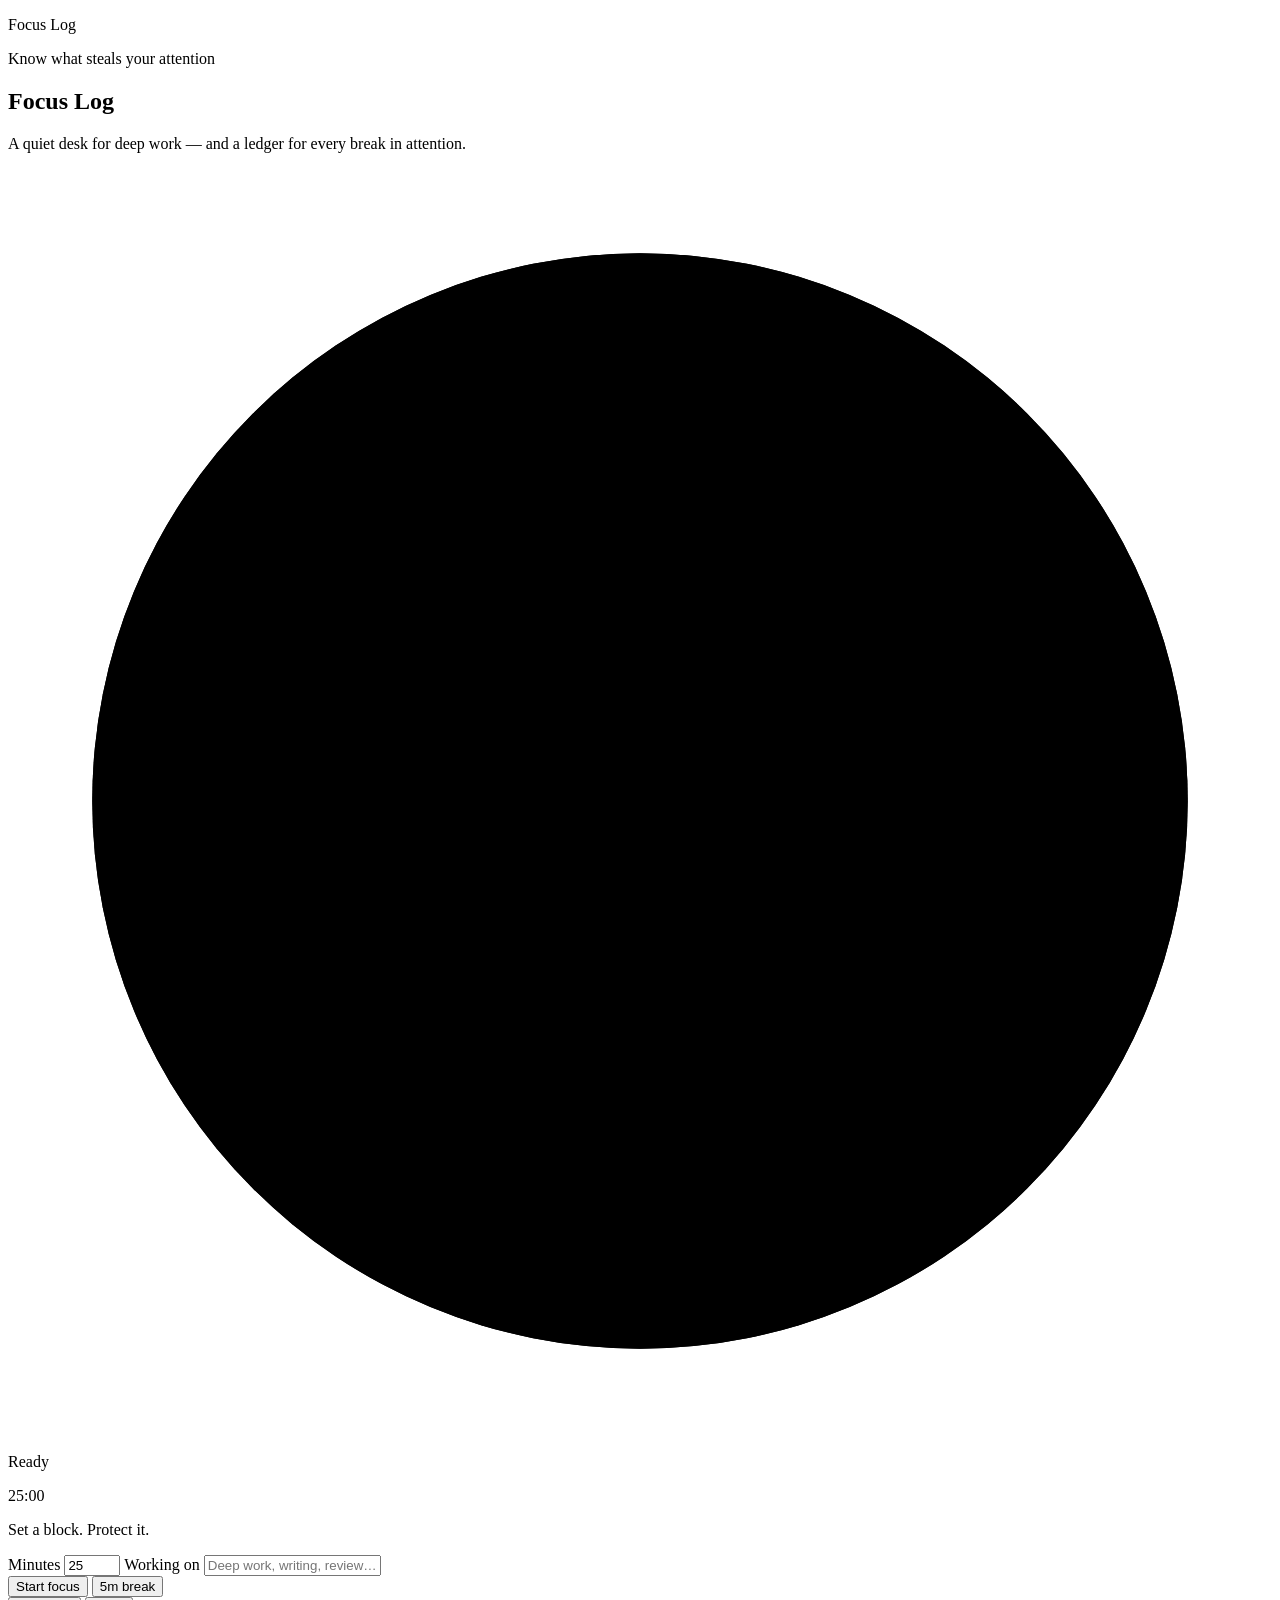
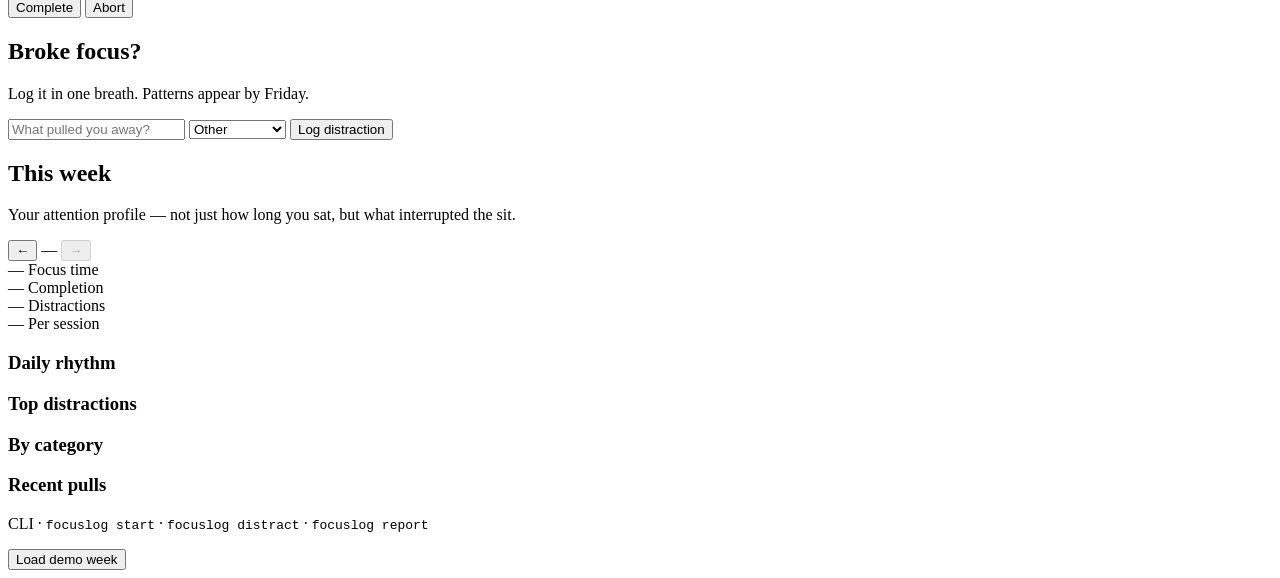
==== focuslog/templates/index.html @ df73334d "Initial commit: Focus Log Pomodoro timer with distraction analytics." ====
<!DOCTYPE html>
<html lang="en">
<head>
  <meta charset="UTF-8" />
  <meta name="viewport" content="width=device-width, initial-scale=1" />
  <title>Focus Log</title>
  <meta name="description" content="Pomodoro timer plus distraction analytics. Know what steals your attention." />
  <link rel="preconnect" href="https://fonts.googleapis.com" />
  <link rel="preconnect" href="https://fonts.gstatic.com" crossorigin />
  <link href="https://fonts.googleapis.com/css2?family=Fraunces:opsz,wght@9..144,500;9..144,700&family=Outfit:wght@300;400;500;600&display=swap" rel="stylesheet" />
  <link rel="stylesheet" href="/static/styles.css" />
</head>
<body>
  <div class="atmosphere" aria-hidden="true"></div>
  <div class="grain" aria-hidden="true"></div>

  <header class="topbar">
    <p class="brand">Focus Log</p>
    <p class="tagline">Know what steals your attention</p>
  </header>

  <main>
    <section class="hero" id="timer-section">
      <div class="hero-copy">
        <h1 class="brand-hero">Focus Log</h1>
        <p class="hero-line" id="hero-status">A quiet desk for deep work — and a ledger for every break in attention.</p>
      </div>

      <div class="timer-stage">
        <div class="ring-wrap" data-state="idle">
          <svg class="ring" viewBox="0 0 240 240" aria-hidden="true">
            <circle class="ring-track" cx="120" cy="120" r="104" />
            <circle class="ring-progress" cx="120" cy="120" r="104" />
          </svg>
          <div class="timer-core">
            <p class="timer-kind" id="timer-kind">Ready</p>
            <p class="timer-digits" id="timer-digits">25:00</p>
            <p class="timer-label" id="timer-label">Set a block. Protect it.</p>
          </div>
        </div>

        <form class="start-form" id="start-form">
          <label class="field">
            <span>Minutes</span>
            <input type="number" id="minutes" name="minutes" min="1" max="180" value="25" />
          </label>
          <label class="field grow">
            <span>Working on</span>
            <input type="text" id="label" name="label" placeholder="Deep work, writing, review…" maxlength="120" />
          </label>
          <div class="cta-row">
            <button type="submit" class="btn primary" id="btn-start">Start focus</button>
            <button type="button" class="btn ghost" id="btn-break">5m break</button>
          </div>
        </form>

        <div class="active-actions hidden" id="active-actions">
          <button type="button" class="btn primary" id="btn-done">Complete</button>
          <button type="button" class="btn warn" id="btn-abort">Abort</button>
        </div>
      </div>
    </section>

    <section class="distract-strip" id="distract-section">
      <div class="distract-intro">
        <h2>Broke focus?</h2>
        <p>Log it in one breath. Patterns appear by Friday.</p>
      </div>
      <form class="distract-form" id="distract-form">
        <input type="text" id="reason" name="reason" placeholder="What pulled you away?" required maxlength="200" />
        <select id="category" name="category" aria-label="Category">
          <option value="chat">Chat / Slack</option>
          <option value="social">Social</option>
          <option value="email">Email</option>
          <option value="phone">Phone</option>
          <option value="web">Web</option>
          <option value="meetings">Meetings</option>
          <option value="people">People</option>
          <option value="environment">Environment</option>
          <option value="other" selected>Other</option>
        </select>
        <button type="submit" class="btn coral">Log distraction</button>
      </form>
      <p class="toast hidden" id="toast" role="status"></p>
    </section>

    <section class="analytics" id="analytics">
      <div class="section-head">
        <h2>This week</h2>
        <p>Your attention profile — not just how long you sat, but what interrupted the sit.</p>
        <div class="week-nav">
          <button type="button" class="btn ghost compact" id="week-prev" aria-label="Previous week">←</button>
          <span id="week-range">—</span>
          <button type="button" class="btn ghost compact" id="week-next" aria-label="Next week" disabled>→</button>
        </div>
      </div>

      <div class="metric-row" id="metric-row">
        <div class="metric">
          <span class="metric-value" id="m-focus">—</span>
          <span class="metric-label">Focus time</span>
        </div>
        <div class="metric">
          <span class="metric-value" id="m-completion">—</span>
          <span class="metric-label">Completion</span>
        </div>
        <div class="metric">
          <span class="metric-value accent" id="m-distractions">—</span>
          <span class="metric-label">Distractions</span>
        </div>
        <div class="metric">
          <span class="metric-value" id="m-per">—</span>
          <span class="metric-label">Per session</span>
        </div>
      </div>

      <div class="analytics-grid">
        <div class="panel">
          <h3>Daily rhythm</h3>
          <div class="bars" id="day-bars" role="img" aria-label="Daily focus and distractions"></div>
        </div>
        <div class="panel">
          <h3>Top distractions</h3>
          <ol class="rank-list" id="top-reasons"></ol>
        </div>
        <div class="panel">
          <h3>By category</h3>
          <div class="cat-list" id="top-categories"></div>
        </div>
        <div class="panel">
          <h3>Recent pulls</h3>
          <ul class="feed" id="recent-distractions"></ul>
        </div>
      </div>
    </section>
  </main>

  <footer class="footer">
    <p>CLI · <code>focuslog start</code> · <code>focuslog distract</code> · <code>focuslog report</code></p>
    <button type="button" class="btn ghost compact" id="btn-seed">Load demo week</button>
  </footer>

  <script src="/static/app.js"></script>
</body>
</html>
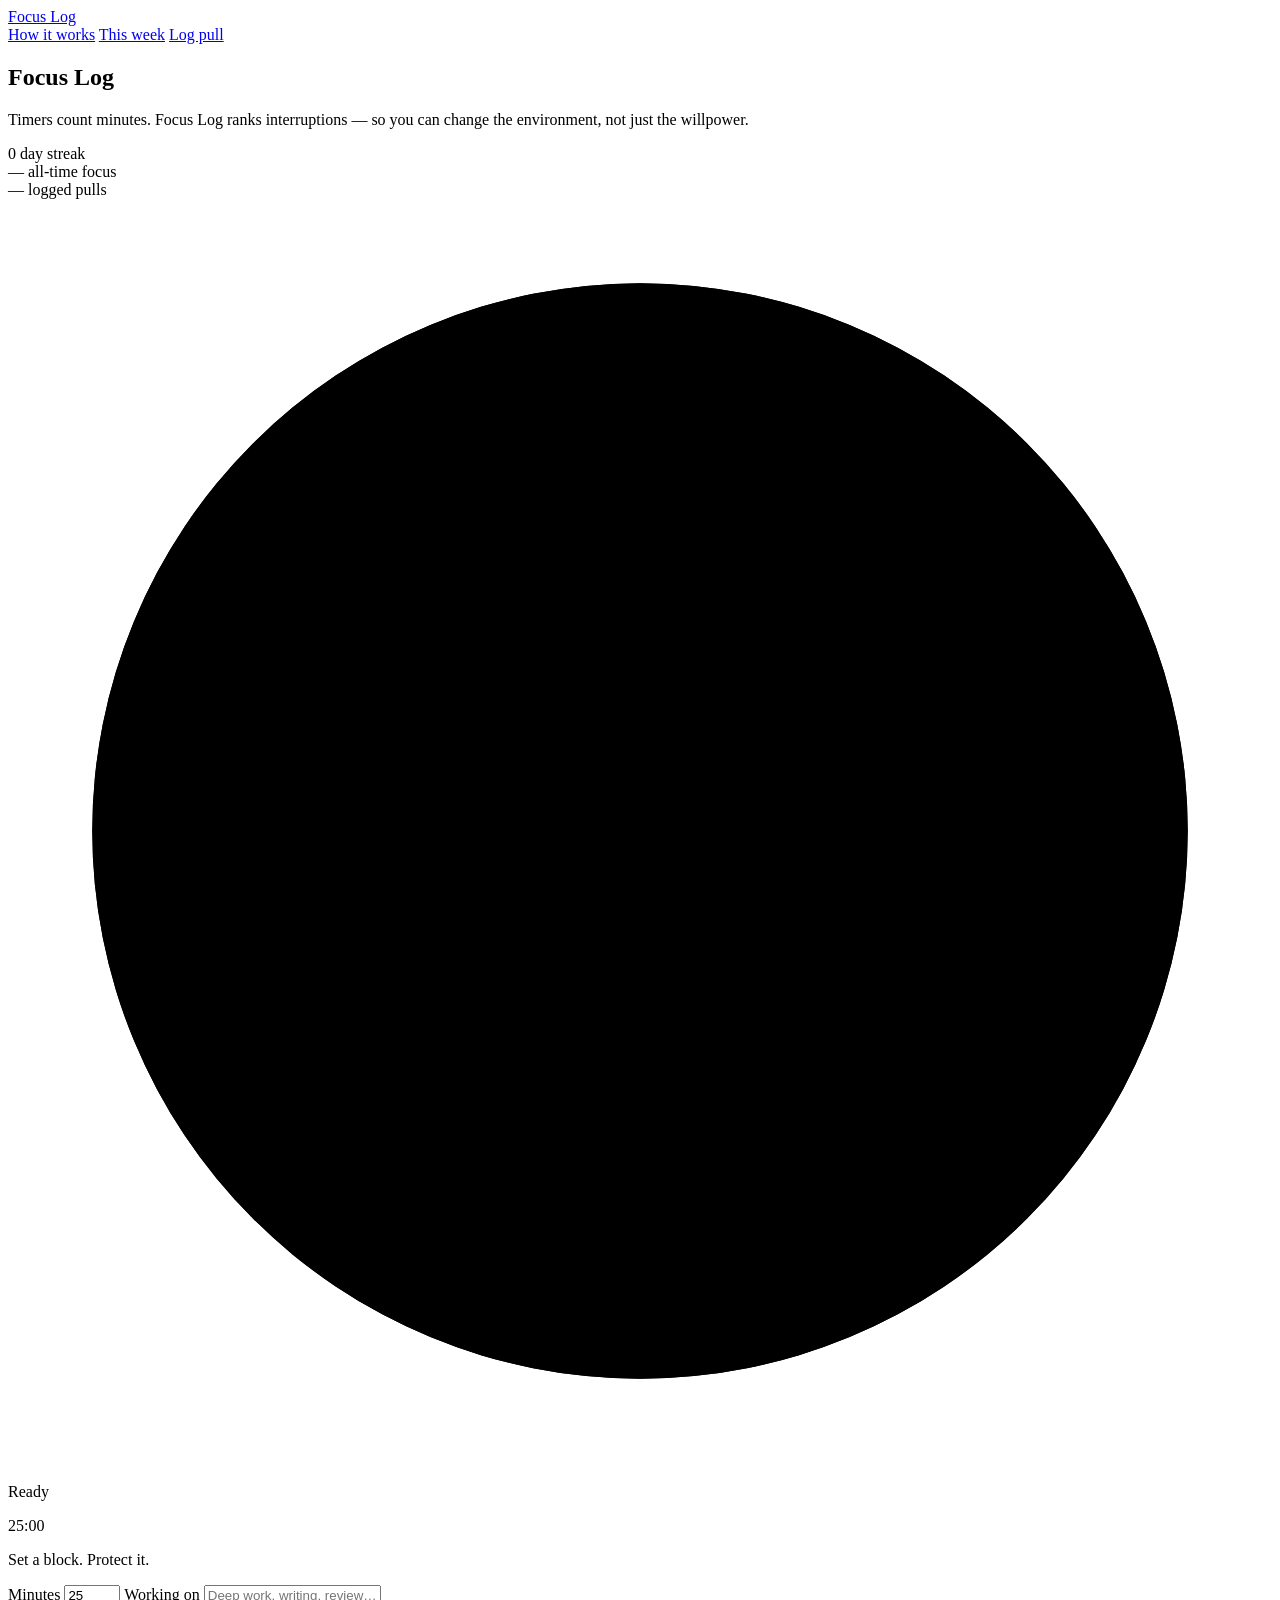
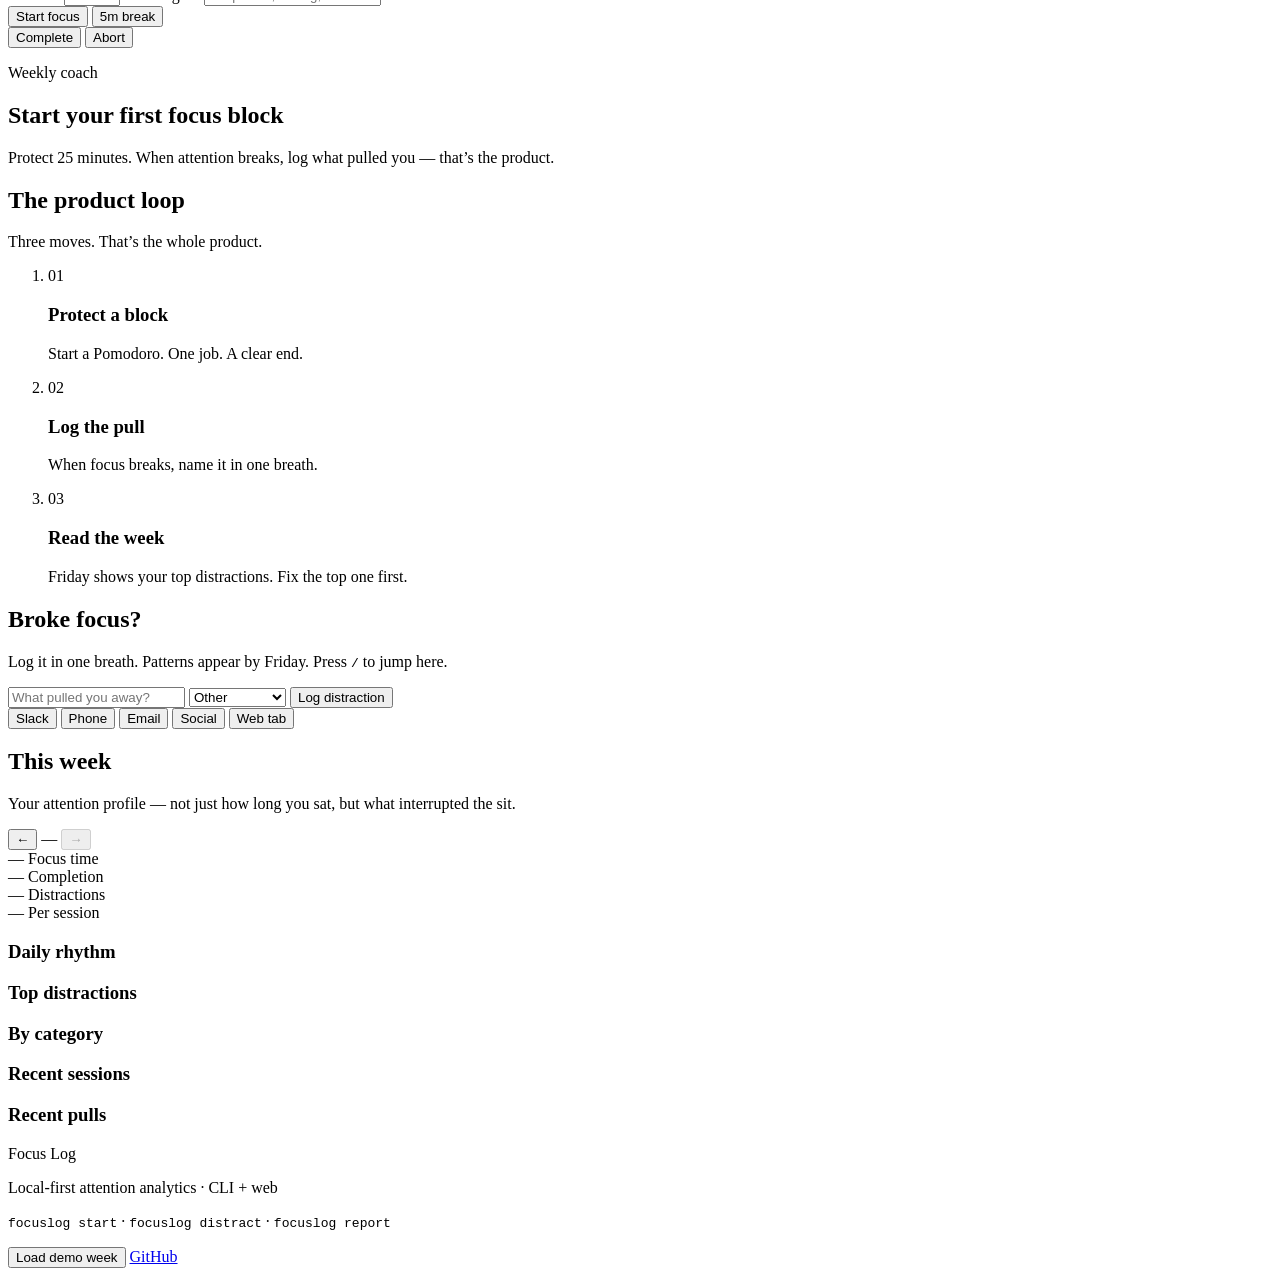
==== commit de763df8: "Productize Focus Log: coach insights, streaks, loop UI, Render blueprint." ====
--- a/focuslog/templates/index.html
+++ b/focuslog/templates/index.html
@@ -3,8 +3,10 @@
 <head>
   <meta charset="UTF-8" />
   <meta name="viewport" content="width=device-width, initial-scale=1" />
-  <title>Focus Log</title>
-  <meta name="description" content="Pomodoro timer plus distraction analytics. Know what steals your attention." />
+  <title>Focus Log — Know what steals your attention</title>
+  <meta name="description" content="Pomodoro timer plus distraction analytics. Log every pull on your attention and see your weekly pattern." />
+  <meta property="og:title" content="Focus Log" />
+  <meta property="og:description" content="Timers count minutes. Focus Log ranks interruptions." />
   <link rel="preconnect" href="https://fonts.googleapis.com" />
   <link rel="preconnect" href="https://fonts.gstatic.com" crossorigin />
   <link href="https://fonts.googleapis.com/css2?family=Fraunces:opsz,wght@9..144,500;9..144,700&family=Outfit:wght@300;400;500;600&display=swap" rel="stylesheet" />
@@ -15,15 +17,33 @@
   <div class="grain" aria-hidden="true"></div>
 
   <header class="topbar">
-    <p class="brand">Focus Log</p>
-    <p class="tagline">Know what steals your attention</p>
+    <a class="brand" href="#timer-section">Focus Log</a>
+    <nav class="nav">
+      <a href="#loop">How it works</a>
+      <a href="#analytics">This week</a>
+      <a href="#distract-section">Log pull</a>
+    </nav>
   </header>
 
   <main>
     <section class="hero" id="timer-section">
       <div class="hero-copy">
         <h1 class="brand-hero">Focus Log</h1>
-        <p class="hero-line" id="hero-status">A quiet desk for deep work — and a ledger for every break in attention.</p>
+        <p class="hero-line" id="hero-status">Timers count minutes. Focus Log ranks interruptions — so you can change the environment, not just the willpower.</p>
+        <div class="pulse-row" id="pulse-row">
+          <div class="pulse">
+            <span class="pulse-value" id="pulse-streak">0</span>
+            <span class="pulse-label">day streak</span>
+          </div>
+          <div class="pulse">
+            <span class="pulse-value" id="pulse-all-focus">—</span>
+            <span class="pulse-label">all-time focus</span>
+          </div>
+          <div class="pulse">
+            <span class="pulse-value accent" id="pulse-all-distract">—</span>
+            <span class="pulse-label">logged pulls</span>
+          </div>
+        </div>
       </div>
 
       <div class="timer-stage">
@@ -61,13 +81,43 @@
       </div>
     </section>
 
+    <section class="insight-banner" id="insight-banner" data-tone="idle">
+      <p class="insight-kicker">Weekly coach</p>
+      <h2 id="insight-headline">Start your first focus block</h2>
+      <p id="insight-body">Protect 25 minutes. When attention breaks, log what pulled you — that’s the product.</p>
+    </section>
+
+    <section class="loop" id="loop">
+      <div class="section-head compact">
+        <h2>The product loop</h2>
+        <p>Three moves. That’s the whole product.</p>
+      </div>
+      <ol class="loop-steps">
+        <li>
+          <span class="step-num">01</span>
+          <h3>Protect a block</h3>
+          <p>Start a Pomodoro. One job. A clear end.</p>
+        </li>
+        <li>
+          <span class="step-num">02</span>
+          <h3>Log the pull</h3>
+          <p>When focus breaks, name it in one breath.</p>
+        </li>
+        <li>
+          <span class="step-num">03</span>
+          <h3>Read the week</h3>
+          <p>Friday shows your top distractions. Fix the top one first.</p>
+        </li>
+      </ol>
+    </section>
+
     <section class="distract-strip" id="distract-section">
       <div class="distract-intro">
         <h2>Broke focus?</h2>
-        <p>Log it in one breath. Patterns appear by Friday.</p>
+        <p>Log it in one breath. Patterns appear by Friday. Press <kbd>/</kbd> to jump here.</p>
       </div>
       <form class="distract-form" id="distract-form">
-        <input type="text" id="reason" name="reason" placeholder="What pulled you away?" required maxlength="200" />
+        <input type="text" id="reason" name="reason" placeholder="What pulled you away?" required maxlength="200" autocomplete="off" />
         <select id="category" name="category" aria-label="Category">
           <option value="chat">Chat / Slack</option>
           <option value="social">Social</option>
@@ -81,6 +131,13 @@
         </select>
         <button type="submit" class="btn coral">Log distraction</button>
       </form>
+      <div class="quick-chips" id="quick-chips" aria-label="Quick log">
+        <button type="button" data-reason="Slack ping" data-category="chat">Slack</button>
+        <button type="button" data-reason="Phone unlock" data-category="phone">Phone</button>
+        <button type="button" data-reason="Email check" data-category="email">Email</button>
+        <button type="button" data-reason="Social scroll" data-category="social">Social</button>
+        <button type="button" data-reason="Curiosity tab" data-category="web">Web tab</button>
+      </div>
       <p class="toast hidden" id="toast" role="status"></p>
     </section>
 
@@ -128,6 +185,10 @@
           <div class="cat-list" id="top-categories"></div>
         </div>
         <div class="panel">
+          <h3>Recent sessions</h3>
+          <ul class="feed" id="recent-sessions"></ul>
+        </div>
+        <div class="panel wide">
           <h3>Recent pulls</h3>
           <ul class="feed" id="recent-distractions"></ul>
         </div>
@@ -136,8 +197,15 @@
   </main>
 
   <footer class="footer">
-    <p>CLI · <code>focuslog start</code> · <code>focuslog distract</code> · <code>focuslog report</code></p>
-    <button type="button" class="btn ghost compact" id="btn-seed">Load demo week</button>
+    <div>
+      <p class="footer-brand">Focus Log</p>
+      <p>Local-first attention analytics · CLI + web</p>
+      <p class="footer-cli"><code>focuslog start</code> · <code>focuslog distract</code> · <code>focuslog report</code></p>
+    </div>
+    <div class="footer-actions">
+      <button type="button" class="btn ghost compact" id="btn-seed">Load demo week</button>
+      <a class="btn ghost compact" href="https://github.com/VeliationAI/focuslog" target="_blank" rel="noopener">GitHub</a>
+    </div>
   </footer>
 
   <script src="/static/app.js"></script>
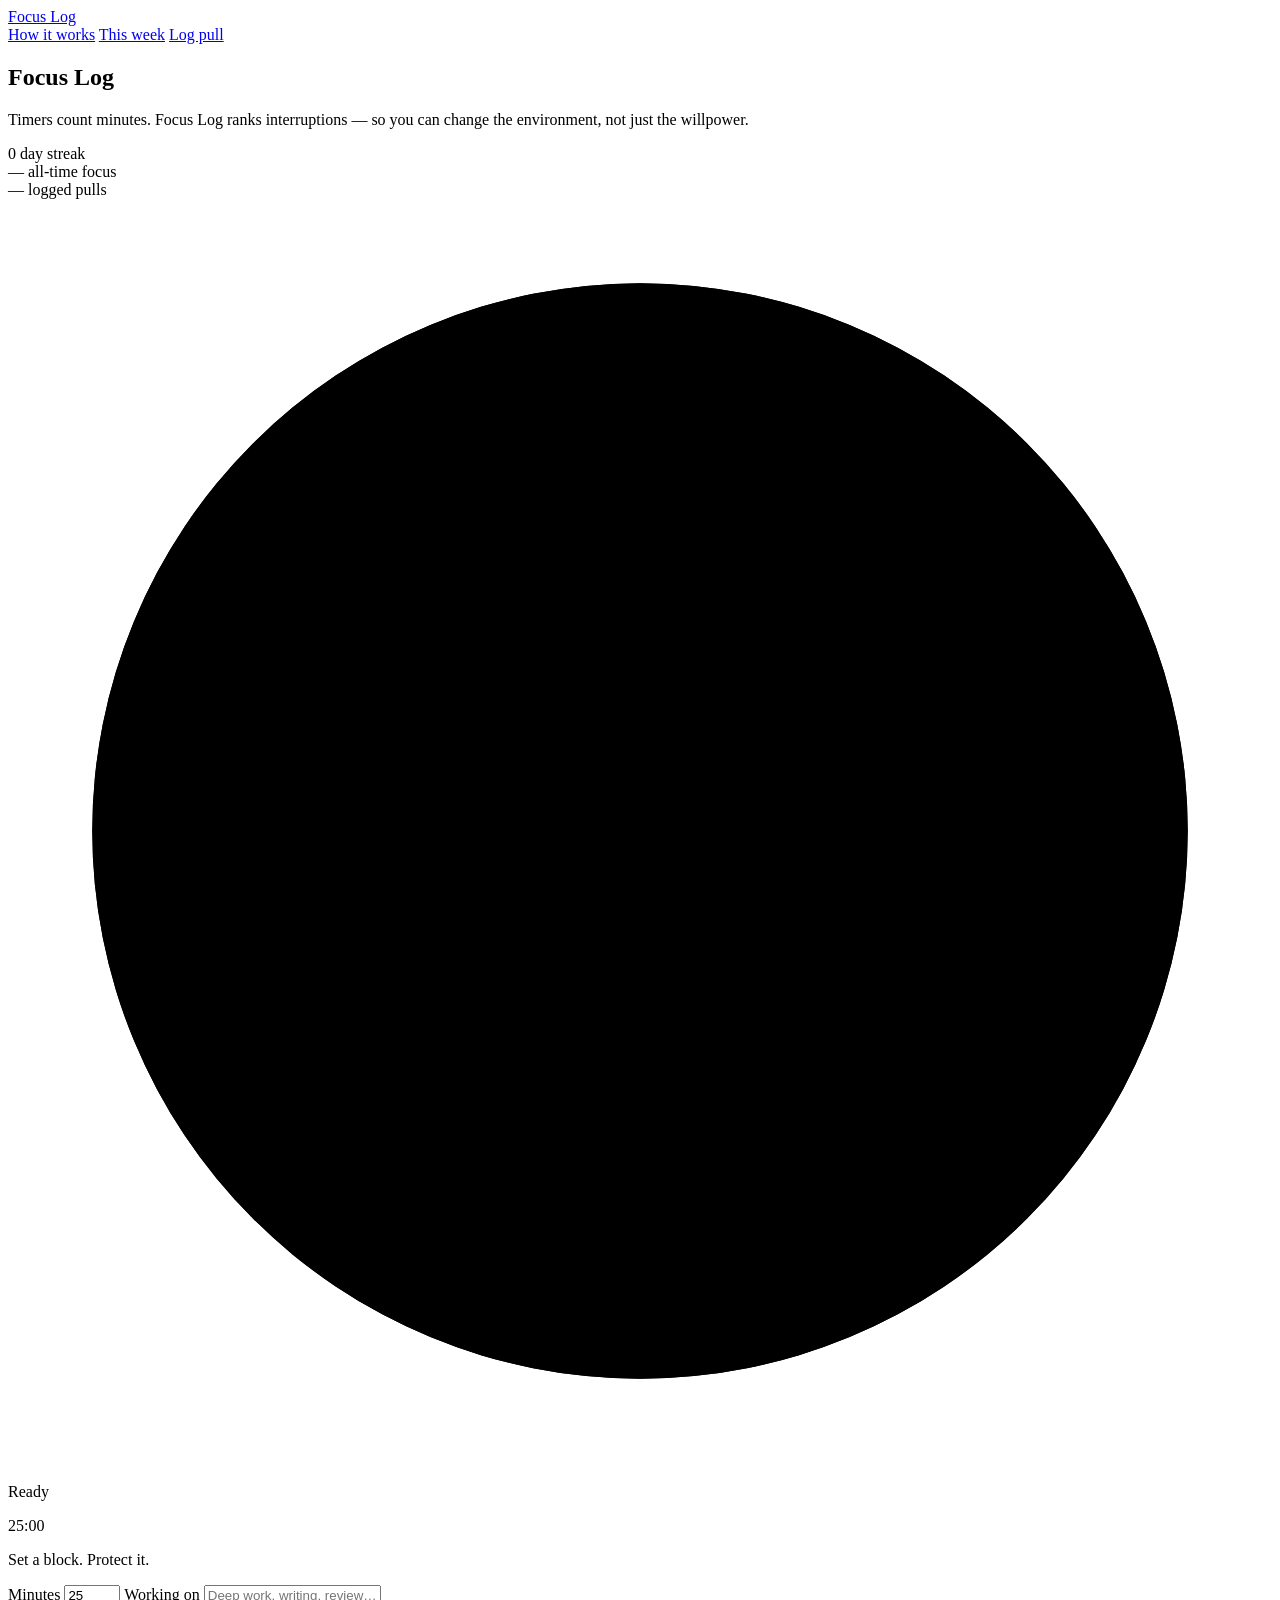
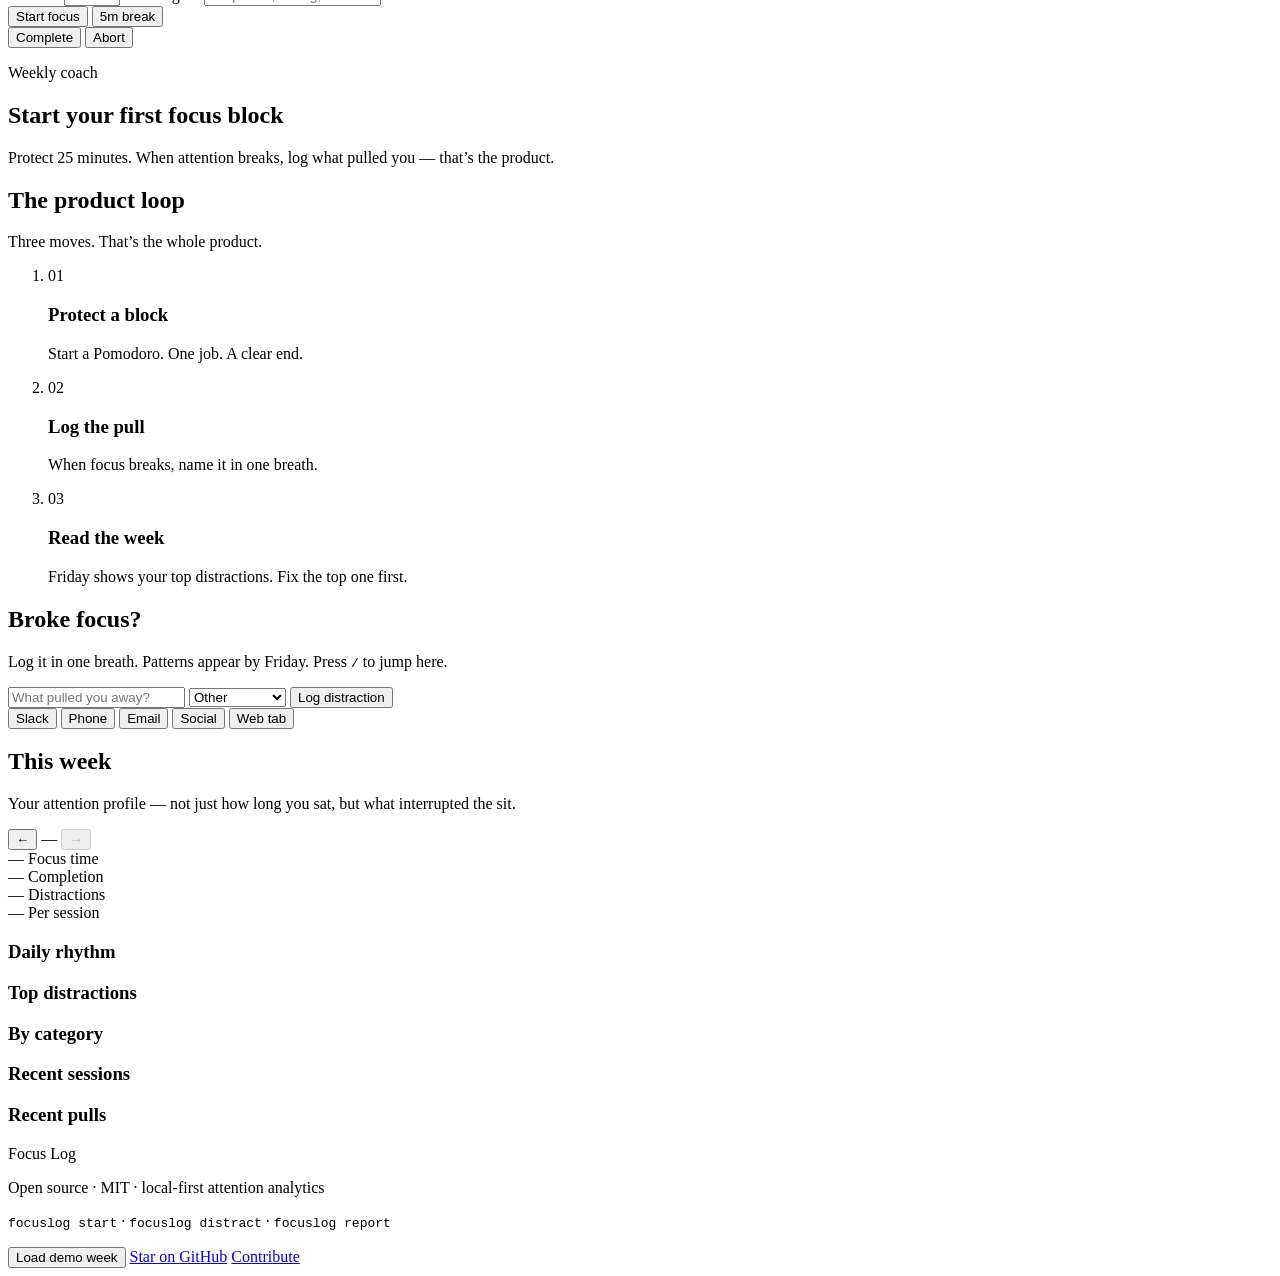
==== commit 29b2a505: "Make Focus Log a proper open-source product (docs, templates, clean packaging)." ====
--- a/focuslog/templates/index.html
+++ b/focuslog/templates/index.html
@@ -199,12 +199,13 @@
   <footer class="footer">
     <div>
       <p class="footer-brand">Focus Log</p>
-      <p>Local-first attention analytics · CLI + web</p>
+      <p>Open source · MIT · local-first attention analytics</p>
       <p class="footer-cli"><code>focuslog start</code> · <code>focuslog distract</code> · <code>focuslog report</code></p>
     </div>
     <div class="footer-actions">
       <button type="button" class="btn ghost compact" id="btn-seed">Load demo week</button>
-      <a class="btn ghost compact" href="https://github.com/VeliationAI/focuslog" target="_blank" rel="noopener">GitHub</a>
+      <a class="btn ghost compact" href="https://github.com/VeliationAI/focuslog" target="_blank" rel="noopener">Star on GitHub</a>
+      <a class="btn ghost compact" href="https://github.com/VeliationAI/focuslog/blob/main/CONTRIBUTING.md" target="_blank" rel="noopener">Contribute</a>
     </div>
   </footer>
 
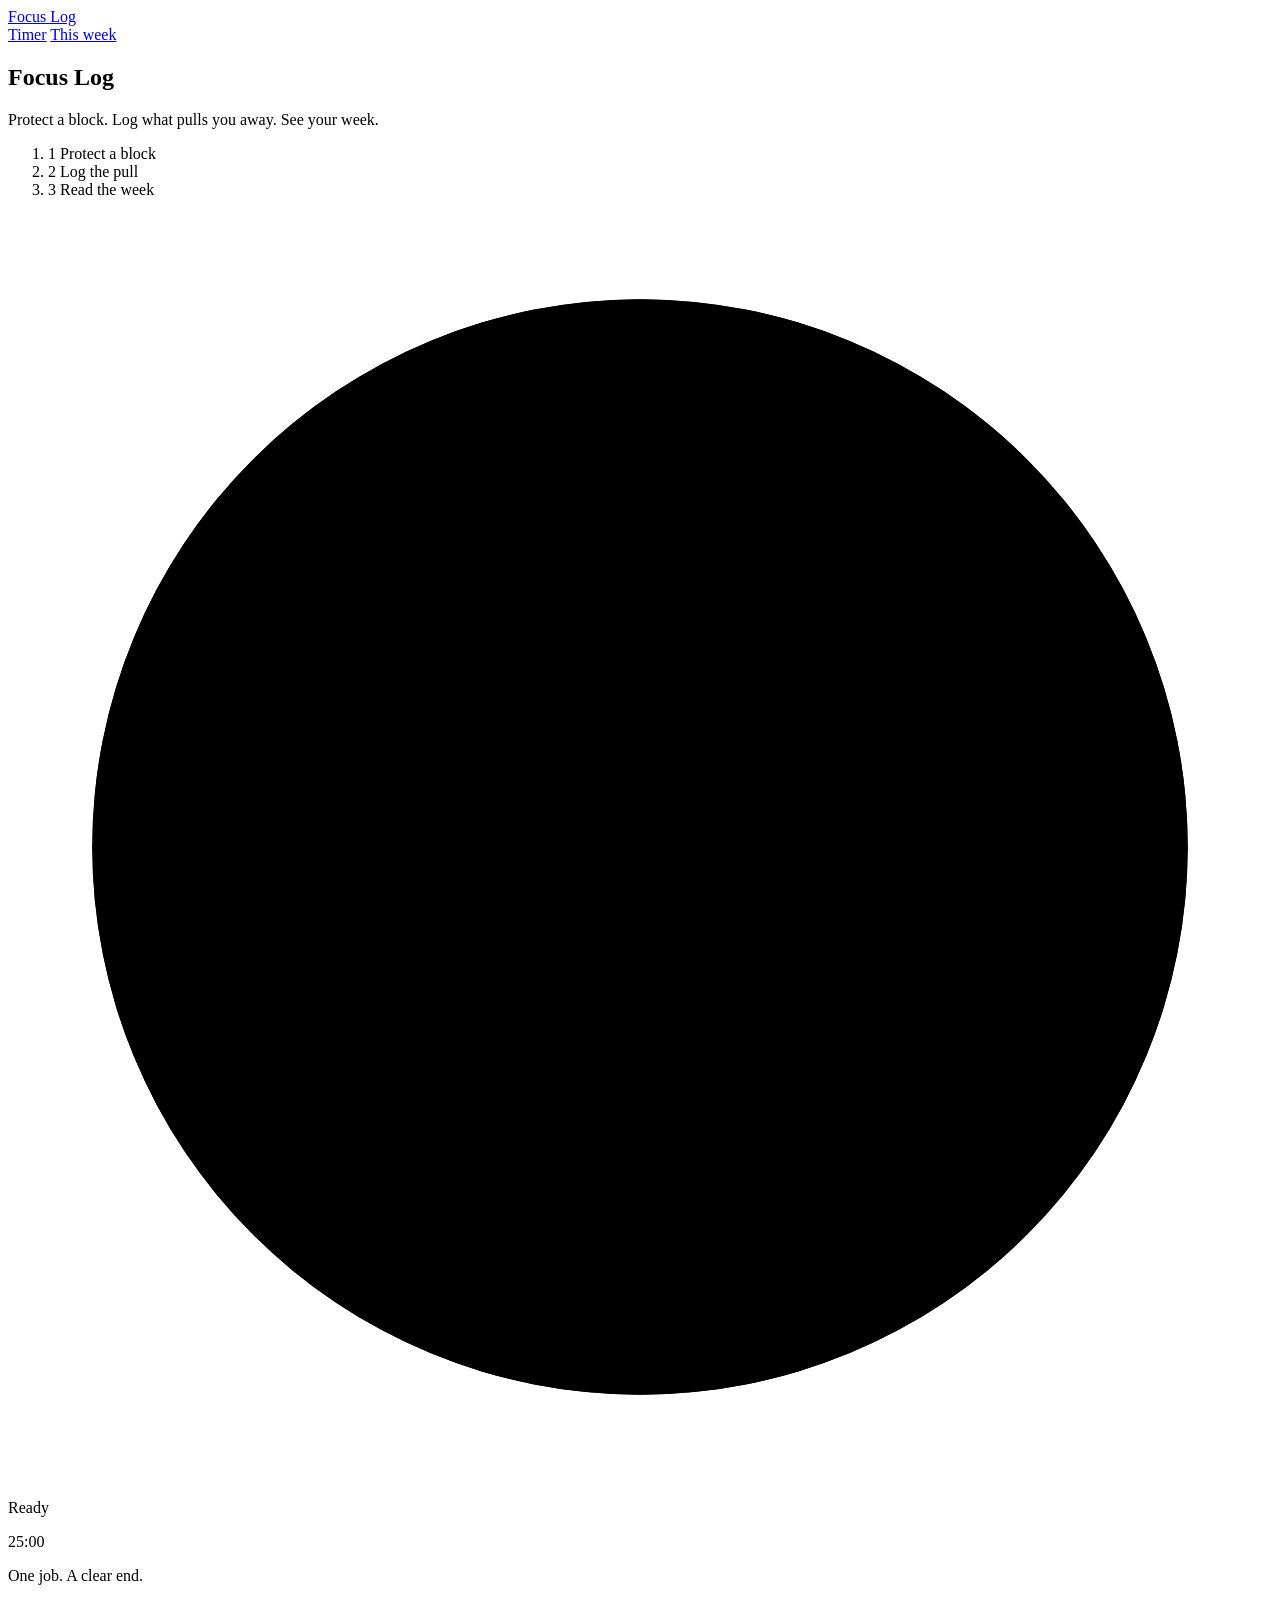
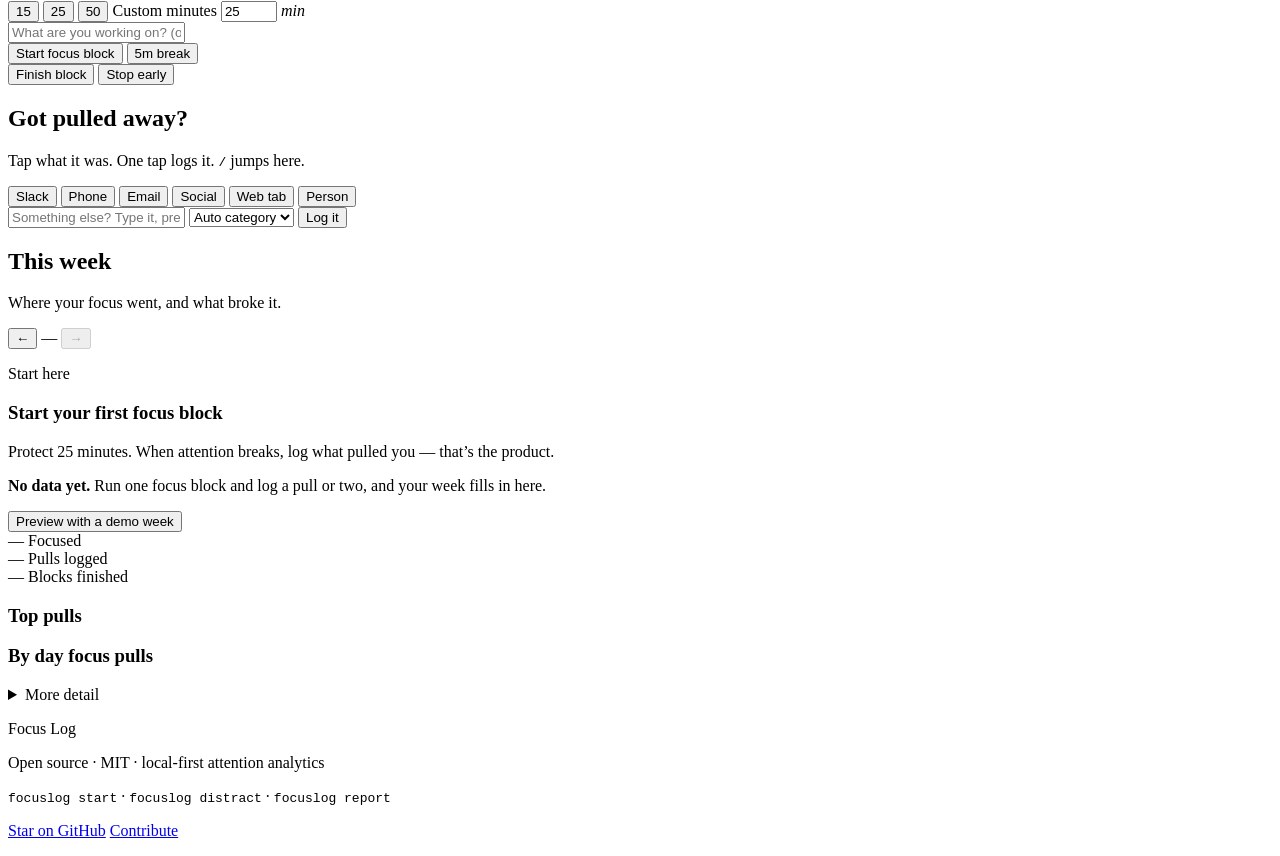
==== commit d84aa36d: "Polish Focus Log dashboard into a clearer, faster UX MVP One-screen hero with presets and single CTA" ====
--- a/focuslog/templates/index.html
+++ b/focuslog/templates/index.html
@@ -3,6 +3,7 @@
 <head>
   <meta charset="UTF-8" />
   <meta name="viewport" content="width=device-width, initial-scale=1" />
+  <meta name="theme-color" content="#07110f" />
   <title>Focus Log — Know what steals your attention</title>
   <meta name="description" content="Pomodoro timer plus distraction analytics. Log every pull on your attention and see your weekly pattern." />
   <meta property="og:title" content="Focus Log" />
@@ -17,33 +18,24 @@
   <div class="grain" aria-hidden="true"></div>
 
   <header class="topbar">
-    <a class="brand" href="#timer-section">Focus Log</a>
-    <nav class="nav">
-      <a href="#loop">How it works</a>
+    <a class="brand" href="#top">Focus Log</a>
+    <nav class="nav" aria-label="Sections">
+      <a href="#top">Timer</a>
       <a href="#analytics">This week</a>
-      <a href="#distract-section">Log pull</a>
     </nav>
   </header>
 
-  <main>
-    <section class="hero" id="timer-section">
-      <div class="hero-copy">
+  <main id="top">
+    <section class="hero" aria-label="Focus timer">
+      <div class="hero-brand">
         <h1 class="brand-hero">Focus Log</h1>
-        <p class="hero-line" id="hero-status">Timers count minutes. Focus Log ranks interruptions — so you can change the environment, not just the willpower.</p>
-        <div class="pulse-row" id="pulse-row">
-          <div class="pulse">
-            <span class="pulse-value" id="pulse-streak">0</span>
-            <span class="pulse-label">day streak</span>
-          </div>
-          <div class="pulse">
-            <span class="pulse-value" id="pulse-all-focus">—</span>
-            <span class="pulse-label">all-time focus</span>
-          </div>
-          <div class="pulse">
-            <span class="pulse-value accent" id="pulse-all-distract">—</span>
-            <span class="pulse-label">logged pulls</span>
-          </div>
-        </div>
+        <p class="hero-line" id="hero-status">Protect a block. Log what pulls you away. See your week.</p>
+
+        <ol class="loop-track" id="loop-track" aria-label="How Focus Log works">
+          <li data-step="protect" class="is-current"><span>1</span> Protect a block</li>
+          <li data-step="log"><span>2</span> Log the pull</li>
+          <li data-step="read"><span>3</span> Read the week</li>
+        </ol>
       </div>
 
       <div class="timer-stage">
@@ -52,99 +44,76 @@
             <circle class="ring-track" cx="120" cy="120" r="104" />
             <circle class="ring-progress" cx="120" cy="120" r="104" />
           </svg>
-          <div class="timer-core">
+          <div class="timer-core" role="timer" aria-live="off">
             <p class="timer-kind" id="timer-kind">Ready</p>
             <p class="timer-digits" id="timer-digits">25:00</p>
-            <p class="timer-label" id="timer-label">Set a block. Protect it.</p>
+            <p class="timer-label" id="timer-label">One job. A clear end.</p>
           </div>
         </div>
 
         <form class="start-form" id="start-form">
-          <label class="field">
-            <span>Minutes</span>
-            <input type="number" id="minutes" name="minutes" min="1" max="180" value="25" />
-          </label>
-          <label class="field grow">
-            <span>Working on</span>
-            <input type="text" id="label" name="label" placeholder="Deep work, writing, review…" maxlength="120" />
-          </label>
+          <div class="presets" role="group" aria-label="Block length">
+            <button type="button" class="preset" data-minutes="15">15</button>
+            <button type="button" class="preset is-on" data-minutes="25" aria-pressed="true">25</button>
+            <button type="button" class="preset" data-minutes="50">50</button>
+            <label class="preset-custom">
+              <span class="sr-only">Custom minutes</span>
+              <input type="number" id="minutes" name="minutes" min="1" max="180" value="25" inputmode="numeric" aria-label="Minutes" />
+              <em>min</em>
+            </label>
+          </div>
+          <input type="text" id="label" name="label" placeholder="What are you working on? (optional)" maxlength="120" autocomplete="off" aria-label="Working on" />
           <div class="cta-row">
-            <button type="submit" class="btn primary" id="btn-start">Start focus</button>
-            <button type="button" class="btn ghost" id="btn-break">5m break</button>
+            <button type="submit" class="btn primary big" id="btn-start">Start focus block</button>
+            <button type="button" class="btn ghost" id="btn-break" title="Start a 5 minute break">5m break</button>
           </div>
         </form>
 
         <div class="active-actions hidden" id="active-actions">
-          <button type="button" class="btn primary" id="btn-done">Complete</button>
-          <button type="button" class="btn warn" id="btn-abort">Abort</button>
-        </div>
+          <button type="button" class="btn primary" id="btn-done">Finish block</button>
+          <button type="button" class="btn warn" id="btn-abort">Stop early</button>
+        </div>
+      </div>
+
+      <div class="pull-card" id="distract-section">
+        <div class="pull-head">
+          <h2>Got pulled away?</h2>
+          <p id="pull-sub">Tap what it was. One tap logs it. <kbd>/</kbd> jumps here.</p>
+        </div>
+        <div class="quick-chips" id="quick-chips" aria-label="Quick log">
+          <button type="button" data-reason="Slack ping" data-category="chat">Slack</button>
+          <button type="button" data-reason="Phone unlock" data-category="phone">Phone</button>
+          <button type="button" data-reason="Email check" data-category="email">Email</button>
+          <button type="button" data-reason="Social scroll" data-category="social">Social</button>
+          <button type="button" data-reason="Curiosity tab" data-category="web">Web tab</button>
+          <button type="button" data-reason="Someone stopped by" data-category="people">Person</button>
+        </div>
+        <form class="distract-form" id="distract-form">
+          <input type="text" id="reason" name="reason" placeholder="Something else? Type it, press Enter" required maxlength="200" autocomplete="off" aria-label="What pulled you away" />
+          <select id="category" name="category" aria-label="Category">
+            <option value="" selected>Auto category</option>
+            <option value="chat">Chat / Slack</option>
+            <option value="social">Social</option>
+            <option value="email">Email</option>
+            <option value="phone">Phone</option>
+            <option value="web">Web</option>
+            <option value="meetings">Meetings</option>
+            <option value="people">People</option>
+            <option value="environment">Environment</option>
+            <option value="other">Other</option>
+          </select>
+          <button type="submit" class="btn coral">Log it</button>
+        </form>
+        <p class="pull-count hidden" id="pull-count" aria-live="polite"></p>
       </div>
     </section>
 
-    <section class="insight-banner" id="insight-banner" data-tone="idle">
-      <p class="insight-kicker">Weekly coach</p>
-      <h2 id="insight-headline">Start your first focus block</h2>
-      <p id="insight-body">Protect 25 minutes. When attention breaks, log what pulled you — that’s the product.</p>
-    </section>
-
-    <section class="loop" id="loop">
-      <div class="section-head compact">
-        <h2>The product loop</h2>
-        <p>Three moves. That’s the whole product.</p>
-      </div>
-      <ol class="loop-steps">
-        <li>
-          <span class="step-num">01</span>
-          <h3>Protect a block</h3>
-          <p>Start a Pomodoro. One job. A clear end.</p>
-        </li>
-        <li>
-          <span class="step-num">02</span>
-          <h3>Log the pull</h3>
-          <p>When focus breaks, name it in one breath.</p>
-        </li>
-        <li>
-          <span class="step-num">03</span>
-          <h3>Read the week</h3>
-          <p>Friday shows your top distractions. Fix the top one first.</p>
-        </li>
-      </ol>
-    </section>
-
-    <section class="distract-strip" id="distract-section">
-      <div class="distract-intro">
-        <h2>Broke focus?</h2>
-        <p>Log it in one breath. Patterns appear by Friday. Press <kbd>/</kbd> to jump here.</p>
-      </div>
-      <form class="distract-form" id="distract-form">
-        <input type="text" id="reason" name="reason" placeholder="What pulled you away?" required maxlength="200" autocomplete="off" />
-        <select id="category" name="category" aria-label="Category">
-          <option value="chat">Chat / Slack</option>
-          <option value="social">Social</option>
-          <option value="email">Email</option>
-          <option value="phone">Phone</option>
-          <option value="web">Web</option>
-          <option value="meetings">Meetings</option>
-          <option value="people">People</option>
-          <option value="environment">Environment</option>
-          <option value="other" selected>Other</option>
-        </select>
-        <button type="submit" class="btn coral">Log distraction</button>
-      </form>
-      <div class="quick-chips" id="quick-chips" aria-label="Quick log">
-        <button type="button" data-reason="Slack ping" data-category="chat">Slack</button>
-        <button type="button" data-reason="Phone unlock" data-category="phone">Phone</button>
-        <button type="button" data-reason="Email check" data-category="email">Email</button>
-        <button type="button" data-reason="Social scroll" data-category="social">Social</button>
-        <button type="button" data-reason="Curiosity tab" data-category="web">Web tab</button>
-      </div>
-      <p class="toast hidden" id="toast" role="status"></p>
-    </section>
-
-    <section class="analytics" id="analytics">
+    <section class="analytics" id="analytics" aria-label="This week">
       <div class="section-head">
-        <h2>This week</h2>
-        <p>Your attention profile — not just how long you sat, but what interrupted the sit.</p>
+        <div>
+          <h2>This week</h2>
+          <p class="section-sub">Where your focus went, and what broke it.</p>
+        </div>
         <div class="week-nav">
           <button type="button" class="btn ghost compact" id="week-prev" aria-label="Previous week">←</button>
           <span id="week-range">—</span>
@@ -152,47 +121,64 @@
         </div>
       </div>
 
-      <div class="metric-row" id="metric-row">
-        <div class="metric">
-          <span class="metric-value" id="m-focus">—</span>
-          <span class="metric-label">Focus time</span>
-        </div>
-        <div class="metric">
-          <span class="metric-value" id="m-completion">—</span>
-          <span class="metric-label">Completion</span>
-        </div>
-        <div class="metric">
-          <span class="metric-value accent" id="m-distractions">—</span>
-          <span class="metric-label">Distractions</span>
-        </div>
-        <div class="metric">
-          <span class="metric-value" id="m-per">—</span>
-          <span class="metric-label">Per session</span>
-        </div>
-      </div>
-
-      <div class="analytics-grid">
-        <div class="panel">
-          <h3>Daily rhythm</h3>
-          <div class="bars" id="day-bars" role="img" aria-label="Daily focus and distractions"></div>
-        </div>
-        <div class="panel">
-          <h3>Top distractions</h3>
-          <ol class="rank-list" id="top-reasons"></ol>
-        </div>
-        <div class="panel">
-          <h3>By category</h3>
-          <div class="cat-list" id="top-categories"></div>
-        </div>
-        <div class="panel">
-          <h3>Recent sessions</h3>
-          <ul class="feed" id="recent-sessions"></ul>
-        </div>
-        <div class="panel wide">
-          <h3>Recent pulls</h3>
-          <ul class="feed" id="recent-distractions"></ul>
-        </div>
-      </div>
+      <section class="insight-banner" id="insight-banner" data-tone="idle">
+        <p class="insight-kicker" id="insight-kicker">Start here</p>
+        <h3 id="insight-headline">Start your first focus block</h3>
+        <p id="insight-body">Protect 25 minutes. When attention breaks, log what pulled you — that’s the product.</p>
+      </section>
+
+      <div class="empty-week hidden" id="empty-week">
+        <p><strong>No data yet.</strong> Run one focus block and log a pull or two, and your week fills in here.</p>
+        <button type="button" class="btn ghost" id="btn-seed">Preview with a demo week</button>
+      </div>
+
+      <div class="week-body" id="week-body">
+        <div class="metric-row" id="metric-row">
+          <div class="metric">
+            <span class="metric-value" id="m-focus">—</span>
+            <span class="metric-label">Focused</span>
+          </div>
+          <div class="metric">
+            <span class="metric-value accent" id="m-distractions">—</span>
+            <span class="metric-label">Pulls logged</span>
+          </div>
+          <div class="metric">
+            <span class="metric-value" id="m-completion">—</span>
+            <span class="metric-label">Blocks finished</span>
+          </div>
+        </div>
+
+        <div class="analytics-grid">
+          <div class="panel">
+            <h3>Top pulls</h3>
+            <ol class="rank-list" id="top-reasons"></ol>
+          </div>
+          <div class="panel">
+            <h3>By day <span class="legend"><i class="dot focus"></i>focus <i class="dot pull"></i>pulls</span></h3>
+            <div class="bars" id="day-bars" role="img" aria-label="Daily focus and distractions"></div>
+          </div>
+        </div>
+
+        <details class="more">
+          <summary>More detail</summary>
+          <div class="analytics-grid more-grid">
+            <div class="panel">
+              <h3>By category</h3>
+              <div class="cat-list" id="top-categories"></div>
+            </div>
+            <div class="panel">
+              <h3>Recent blocks</h3>
+              <ul class="feed" id="recent-sessions"></ul>
+            </div>
+            <div class="panel wide">
+              <h3>Recent pulls</h3>
+              <ul class="feed" id="recent-distractions"></ul>
+            </div>
+          </div>
+        </details>
+      </div>
+
+      <p class="all-time" id="all-time" hidden></p>
     </section>
   </main>
 
@@ -203,12 +189,13 @@
       <p class="footer-cli"><code>focuslog start</code> · <code>focuslog distract</code> · <code>focuslog report</code></p>
     </div>
     <div class="footer-actions">
-      <button type="button" class="btn ghost compact" id="btn-seed">Load demo week</button>
       <a class="btn ghost compact" href="https://github.com/VeliationAI/focuslog" target="_blank" rel="noopener">Star on GitHub</a>
       <a class="btn ghost compact" href="https://github.com/VeliationAI/focuslog/blob/main/CONTRIBUTING.md" target="_blank" rel="noopener">Contribute</a>
     </div>
   </footer>
 
+  <p class="toast hidden" id="toast" role="status" aria-live="polite"></p>
+
   <script src="/static/app.js"></script>
 </body>
 </html>
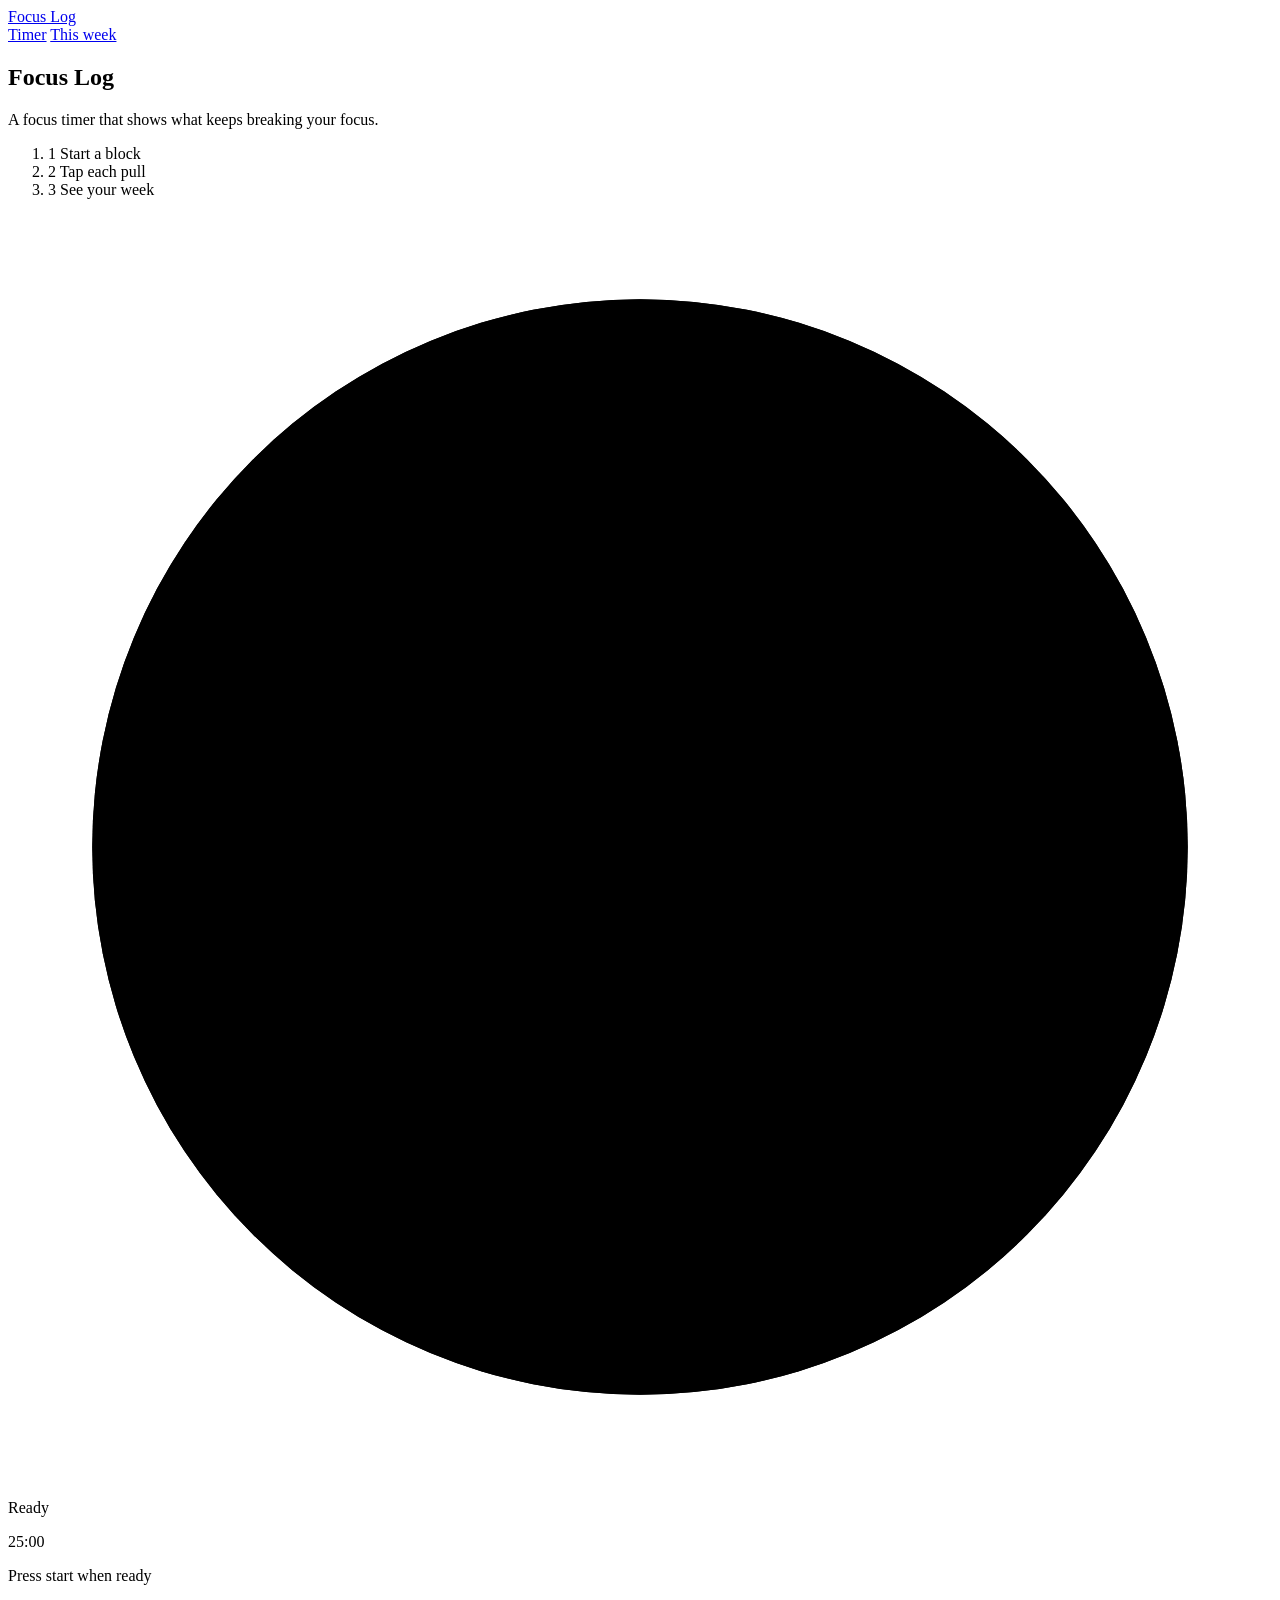
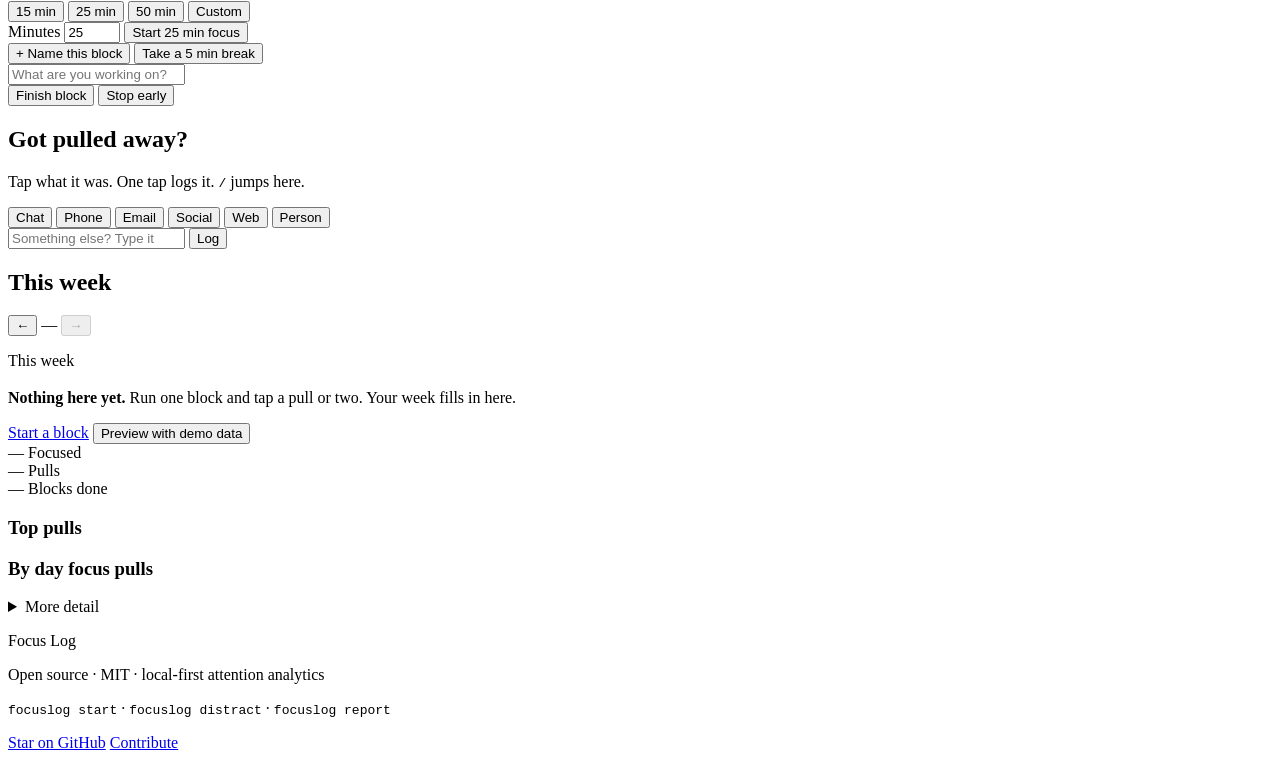
==== commit 8c72d6e9: "Refine Focus Log dashboard UX (static + template polish)" ====
--- a/focuslog/templates/index.html
+++ b/focuslog/templates/index.html
@@ -26,15 +26,15 @@
   </header>
 
   <main id="top">
-    <section class="hero" aria-label="Focus timer">
+    <section class="hero" id="hero" aria-label="Focus timer">
       <div class="hero-brand">
         <h1 class="brand-hero">Focus Log</h1>
-        <p class="hero-line" id="hero-status">Protect a block. Log what pulls you away. See your week.</p>
+        <p class="hero-line" id="hero-status">A focus timer that shows what keeps breaking your focus.</p>
 
         <ol class="loop-track" id="loop-track" aria-label="How Focus Log works">
-          <li data-step="protect" class="is-current"><span>1</span> Protect a block</li>
-          <li data-step="log"><span>2</span> Log the pull</li>
-          <li data-step="read"><span>3</span> Read the week</li>
+          <li data-step="protect" class="is-current"><span>1</span> Start a block</li>
+          <li data-step="log"><span>2</span> Tap each pull</li>
+          <li data-step="read"><span>3</span> See your week</li>
         </ol>
       </div>
 
@@ -47,25 +47,31 @@
           <div class="timer-core" role="timer" aria-live="off">
             <p class="timer-kind" id="timer-kind">Ready</p>
             <p class="timer-digits" id="timer-digits">25:00</p>
-            <p class="timer-label" id="timer-label">One job. A clear end.</p>
+            <p class="timer-label" id="timer-label">Press start when ready</p>
           </div>
         </div>
 
         <form class="start-form" id="start-form">
-          <div class="presets" role="group" aria-label="Block length">
-            <button type="button" class="preset" data-minutes="15">15</button>
-            <button type="button" class="preset is-on" data-minutes="25" aria-pressed="true">25</button>
-            <button type="button" class="preset" data-minutes="50">50</button>
-            <label class="preset-custom">
-              <span class="sr-only">Custom minutes</span>
-              <input type="number" id="minutes" name="minutes" min="1" max="180" value="25" inputmode="numeric" aria-label="Minutes" />
-              <em>min</em>
-            </label>
+          <div class="presets" role="group" aria-label="Block length in minutes">
+            <button type="button" class="preset" data-minutes="15">15 min</button>
+            <button type="button" class="preset is-on" data-minutes="25" aria-pressed="true">25 min</button>
+            <button type="button" class="preset" data-minutes="50">50 min</button>
+            <button type="button" class="preset" id="preset-custom" aria-expanded="false" aria-controls="custom-wrap">Custom</button>
           </div>
-          <input type="text" id="label" name="label" placeholder="What are you working on? (optional)" maxlength="120" autocomplete="off" aria-label="Working on" />
-          <div class="cta-row">
-            <button type="submit" class="btn primary big" id="btn-start">Start focus block</button>
-            <button type="button" class="btn ghost" id="btn-break" title="Start a 5 minute break">5m break</button>
+
+          <label class="custom-minutes hidden" id="custom-wrap">
+            <span>Minutes</span>
+            <input type="number" id="minutes" name="minutes" min="1" max="180" value="25" inputmode="numeric" aria-label="Custom minutes (1 to 180)" />
+          </label>
+
+          <button type="submit" class="btn primary big" id="btn-start">Start 25 min focus</button>
+
+          <div class="start-extras">
+            <button type="button" class="link-btn" id="label-toggle" aria-expanded="false" aria-controls="label-wrap">+ Name this block</button>
+            <button type="button" class="link-btn" id="btn-break" title="Start a 5 minute break">Take a 5 min break</button>
+          </div>
+          <div class="label-wrap hidden" id="label-wrap">
+            <input type="text" id="label" name="label" placeholder="What are you working on?" maxlength="120" autocomplete="off" aria-label="What are you working on (optional)" />
           </div>
         </form>
 
@@ -78,42 +84,27 @@
       <div class="pull-card" id="distract-section">
         <div class="pull-head">
           <h2>Got pulled away?</h2>
-          <p id="pull-sub">Tap what it was. One tap logs it. <kbd>/</kbd> jumps here.</p>
+          <p class="pull-count hidden" id="pull-count" aria-live="polite"></p>
         </div>
-        <div class="quick-chips" id="quick-chips" aria-label="Quick log">
-          <button type="button" data-reason="Slack ping" data-category="chat">Slack</button>
+        <p class="pull-sub" id="pull-sub">Tap what it was. One tap logs it. <kbd>/</kbd> jumps here.</p>
+        <div class="quick-chips" id="quick-chips" role="group" aria-label="Quick log a pull">
+          <button type="button" data-reason="Slack ping" data-category="chat">Chat</button>
           <button type="button" data-reason="Phone unlock" data-category="phone">Phone</button>
           <button type="button" data-reason="Email check" data-category="email">Email</button>
           <button type="button" data-reason="Social scroll" data-category="social">Social</button>
-          <button type="button" data-reason="Curiosity tab" data-category="web">Web tab</button>
+          <button type="button" data-reason="Curiosity tab" data-category="web">Web</button>
           <button type="button" data-reason="Someone stopped by" data-category="people">Person</button>
         </div>
         <form class="distract-form" id="distract-form">
-          <input type="text" id="reason" name="reason" placeholder="Something else? Type it, press Enter" required maxlength="200" autocomplete="off" aria-label="What pulled you away" />
-          <select id="category" name="category" aria-label="Category">
-            <option value="" selected>Auto category</option>
-            <option value="chat">Chat / Slack</option>
-            <option value="social">Social</option>
-            <option value="email">Email</option>
-            <option value="phone">Phone</option>
-            <option value="web">Web</option>
-            <option value="meetings">Meetings</option>
-            <option value="people">People</option>
-            <option value="environment">Environment</option>
-            <option value="other">Other</option>
-          </select>
-          <button type="submit" class="btn coral">Log it</button>
+          <input type="text" id="reason" name="reason" placeholder="Something else? Type it" required maxlength="200" autocomplete="off" enterkeyhint="send" aria-label="What pulled you away" />
+          <button type="submit" class="btn coral">Log</button>
         </form>
-        <p class="pull-count hidden" id="pull-count" aria-live="polite"></p>
       </div>
     </section>
 
     <section class="analytics" id="analytics" aria-label="This week">
       <div class="section-head">
-        <div>
-          <h2>This week</h2>
-          <p class="section-sub">Where your focus went, and what broke it.</p>
-        </div>
+        <h2>This week</h2>
         <div class="week-nav">
           <button type="button" class="btn ghost compact" id="week-prev" aria-label="Previous week">←</button>
           <span id="week-range">—</span>
@@ -121,15 +112,18 @@
         </div>
       </div>
 
-      <section class="insight-banner" id="insight-banner" data-tone="idle">
-        <p class="insight-kicker" id="insight-kicker">Start here</p>
-        <h3 id="insight-headline">Start your first focus block</h3>
-        <p id="insight-body">Protect 25 minutes. When attention breaks, log what pulled you — that’s the product.</p>
+      <section class="insight-banner hidden" id="insight-banner" data-tone="idle">
+        <p class="insight-kicker" id="insight-kicker">This week</p>
+        <h3 id="insight-headline"></h3>
+        <p id="insight-body"></p>
       </section>
 
       <div class="empty-week hidden" id="empty-week">
-        <p><strong>No data yet.</strong> Run one focus block and log a pull or two, and your week fills in here.</p>
-        <button type="button" class="btn ghost" id="btn-seed">Preview with a demo week</button>
+        <p id="empty-week-text"><strong>Nothing here yet.</strong> Run one block and tap a pull or two. Your week fills in here.</p>
+        <div class="empty-actions">
+          <a class="btn primary compact" href="#top" id="empty-start">Start a block</a>
+          <button type="button" class="btn ghost compact" id="btn-seed">Preview with demo data</button>
+        </div>
       </div>
 
       <div class="week-body" id="week-body">
@@ -140,11 +134,11 @@
           </div>
           <div class="metric">
             <span class="metric-value accent" id="m-distractions">—</span>
-            <span class="metric-label">Pulls logged</span>
+            <span class="metric-label">Pulls</span>
           </div>
           <div class="metric">
             <span class="metric-value" id="m-completion">—</span>
-            <span class="metric-label">Blocks finished</span>
+            <span class="metric-label">Blocks done</span>
           </div>
         </div>
 
